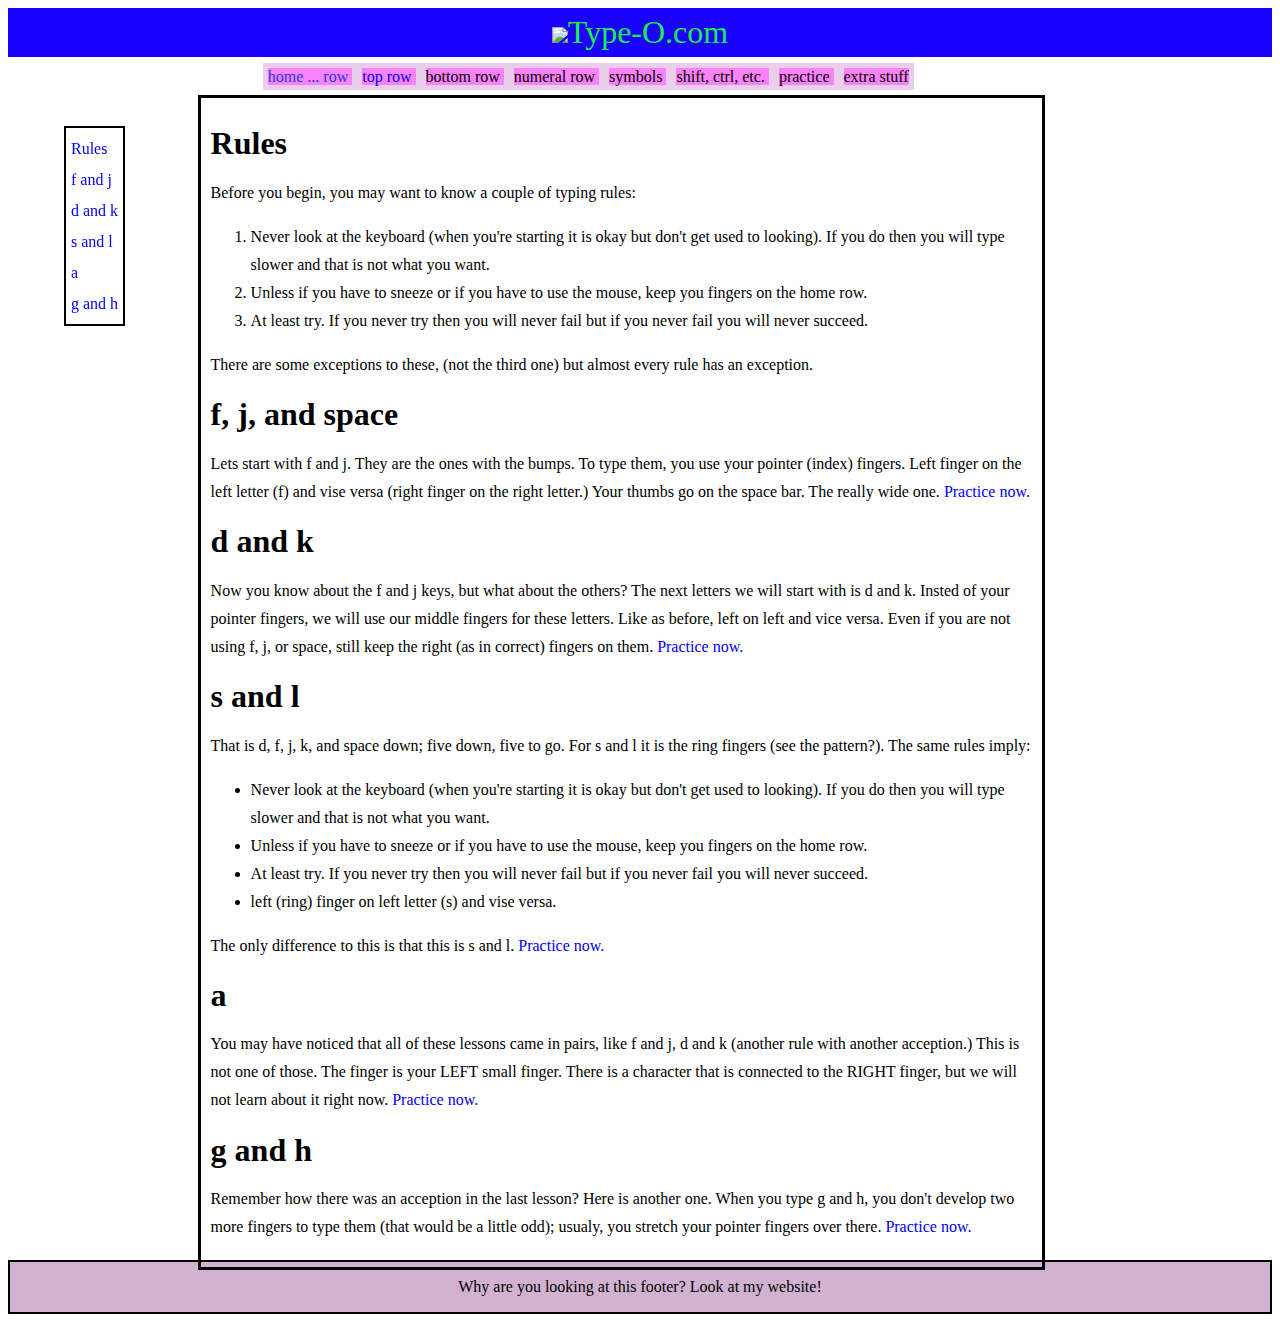
==== index.html @ 04d05428 "Update index.html" ====
<!DOCTYPE html>
<html>
    <head>
        <meta charset="utf-8">
        <title>Type-O</title>
        <link rel="stylesheet" type="text/css" href="main.css">
    </head>
    <body>
        <!--header-->
        <header>
            <img width="30px" src="https://www.kasandbox.org/programming-images/creatures/Hopper-Happy.png">Type-O.com
        </header>
        <!--navigation-->
        <nav>
            <span id="do">home ... row </span>
            <span><a href="tt.html">top row </a></span>
            <span>bottom row </span>
            <span>numeral row </span>
            <span>symbols </span>
            <span>shift, ctrl, etc. </span>
            <span>practice </span>
            <span><a>extra stuff</a></span>
        </nav>
        <!--side bar-->
        <aside>
            <ul>
                <li><a href='#rules'>Rules</a></li>
                <li><a href="#fjs">f and j</a></li>
                <li><a href="#dk">d and k</a></li>
                <li><a href="#sl">s and l</a></li>
                <li><a href="#a">a</a></li>
                <li><a href="#gh">g and h</a></li>
            </ul>
        </aside>
        <!--main content-->
        <div>
            <h1 id="rules">Rules</h1>
            <p>Before you begin, you may want to know a couple of typing rules:
            <ol>
                <li>Never look at the keyboard (when you're starting it is okay but don't get used to looking). If you do then you will type slower and that is not what you want.
                <li>Unless if you have to sneeze or if you have to use the mouse, keep you fingers on the home row.
                <li>At least try. If you never try then you will never fail but if you never fail you will never succeed.
            </ol>
            <p>There are some exceptions to these, (not the third one) but almost every rule has an exception.
            <h1 id="fjs">f, j, and space</h1>
            <p>Lets start with f and j. They are the ones with the bumps. To type them, you use your pointer (index) fingers. Left finger on the left letter (f) and vise versa (right finger on the right letter.) Your thumbs go on the space bar. The really wide one. <a href = "tl.html">Practice now.</a></p>
            <h1 id="dk">d and k</h1>
            <p>Now you know about the f and j keys, but what about the others? The next letters we will start with is d and k. Insted of your pointer fingers, we will use our middle fingers for these letters. Like as before, left on left and vice versa. Even if you are not using f, j, or space, still keep the right (as in correct) fingers on them.  <a href = "tl.html">Practice now.</a></p>
            <h1 id = "sl">s and l</h1>
            <p>That is d, f, j, k, and space down; five down, five to go. For s and l it is the ring fingers (see the pattern?). The same rules imply: </p><ul>
                <li>Never look at the keyboard (when you're starting it is okay but don't get used to looking). If you do then you will type slower and that is not what you want.
                <li>Unless if you have to sneeze or if you have to use the mouse, keep you fingers on the home row.
                <li>At least try. If you never try then you will never fail but if you never fail you will never succeed.
                <li>left (ring) finger on left letter (s) and vise versa.
            </ul>
            <p>The only difference to this is that this is s and l. <a href = "tl.html">Practice now.</a></p> 
            <h1 id = "a">a</h1>
            <p>You may have noticed that all of these lessons came in pairs, like f and j, d and k (another rule with another acception.) This is not one of those. The finger is your LEFT small finger. There is a character that is connected to the RIGHT finger, but we will not learn about it right now. <a href = "tl.html">Practice now.</a></p>
            <h1 id = 'gh'>g and h</h1>
            <p>Remember how there was an acception in the last lesson? Here is another one. When you type g and h, you don't develop two more fingers to type them (that would be a little odd); usualy, you stretch your pointer fingers over there. <a href = "tl.html">Practice now.</a></p>
        </div>
        <!--footer-->
        <footer>
            <p>Why are you looking at this footer? Look at my website!
        </footer>
    </body>
</html>
---- main.css ----
header{
                font-size:2em;
                text-align:center;
                background-color:rgb(25, 0, 255);                                  color:rgb(29, 237, 74);
                border:solid 6px rgb(25, 0, 255);
            }
            nav span{
                border:solid 5px rgb(235, 206, 235);
                text-align:center;
                background-color:rgb(250, 130, 250);
            }
            nav {
                text-align:center;
                position:relative;
                left:14.4%;
                top:6px;
                width:63%;
                line-height:28px;
            }
            a:link {
                color: blue;
                text-decoration:none;
            }
            a:hover { 
                color: rgb(212, 21, 212);
            }
            a:active { 
                color: red;
            }
            footer{
                text-align:center;
                background-color: rgb(209, 179, 209);
                border:solid 2px;
                clear: both;
            }
            aside ul{
                position: fixed;
                list-style: none;
                left: 5%;
                top: 110px;
                line-height: 31px;
                padding: 5px;
                border: solid 2px black;
            }
            body div{
                border:solid 3px rgb(0, 0, 0);
                position:relative;
                top:10px;
                left:15%;
                width:65%;
                line-height: 1.75em;
               padding: 10px;
            }
            #do{
                color:rgb(31, 58, 237);
            }
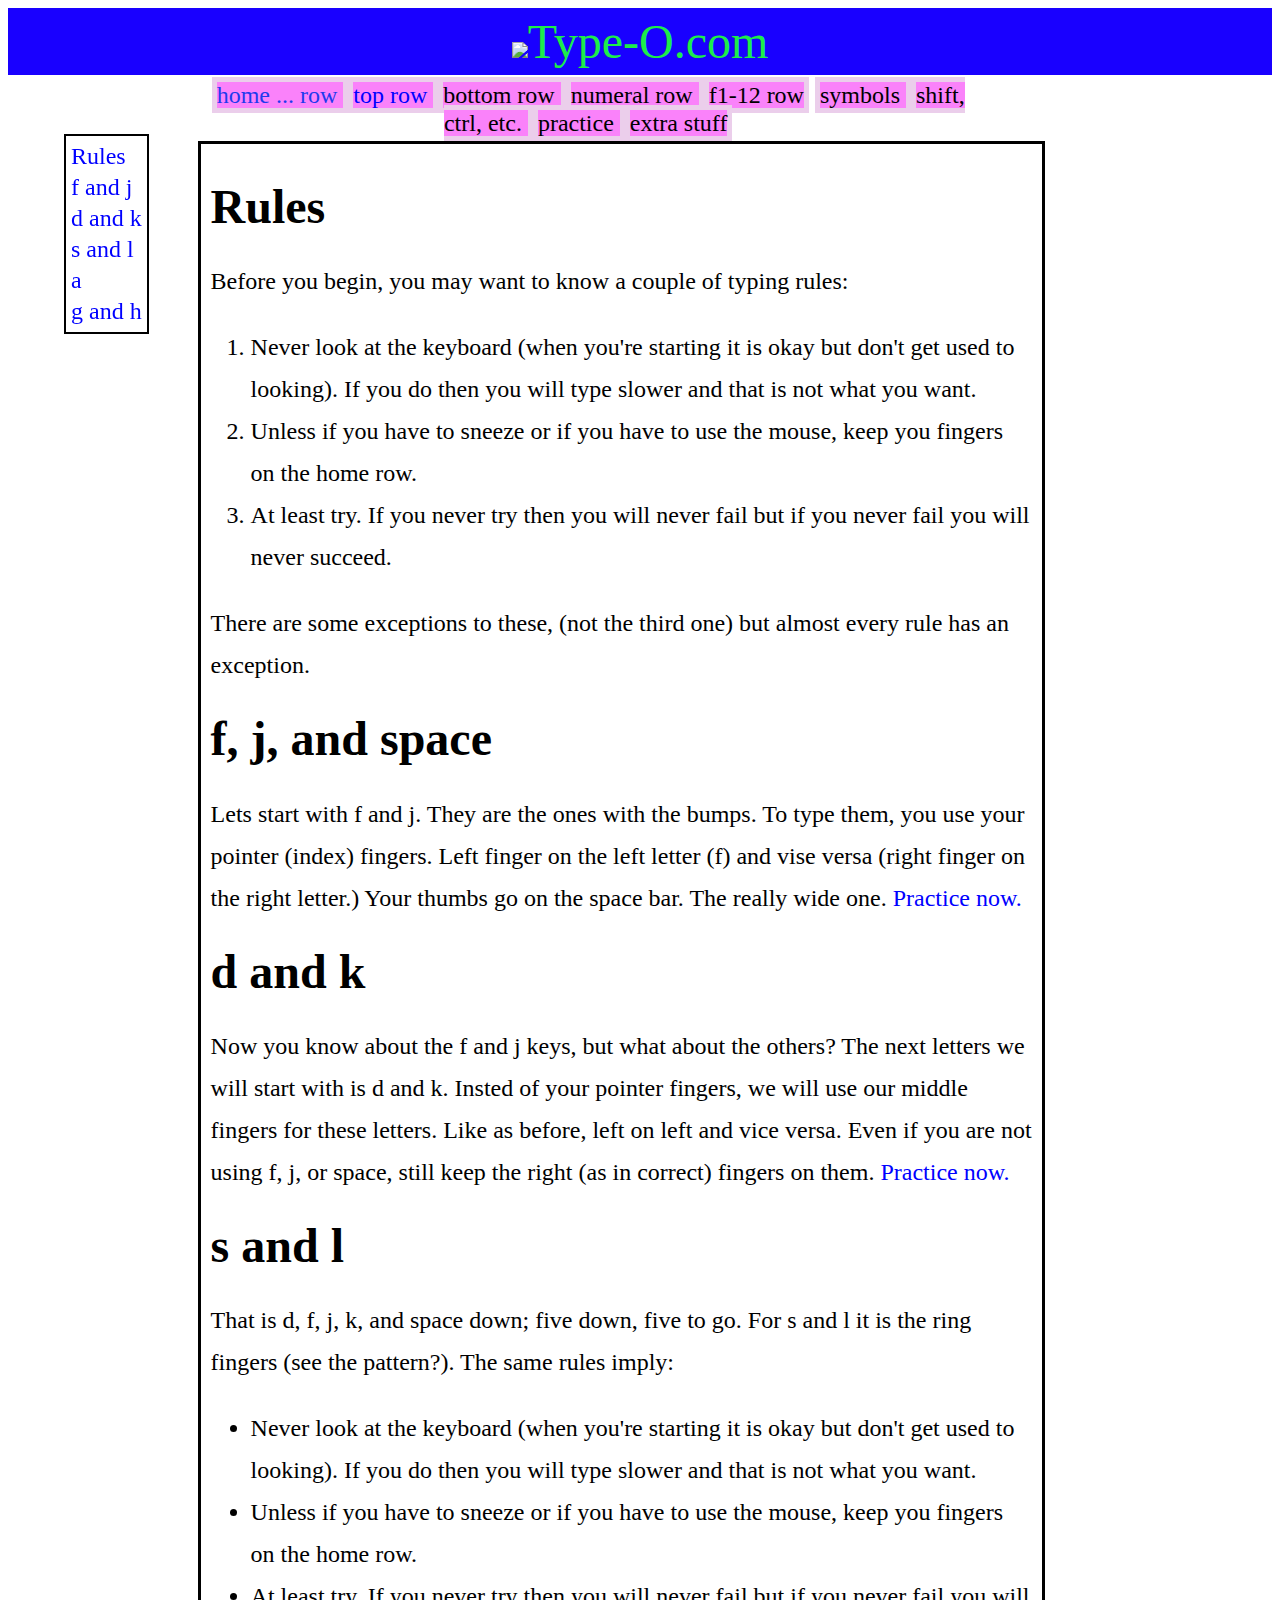
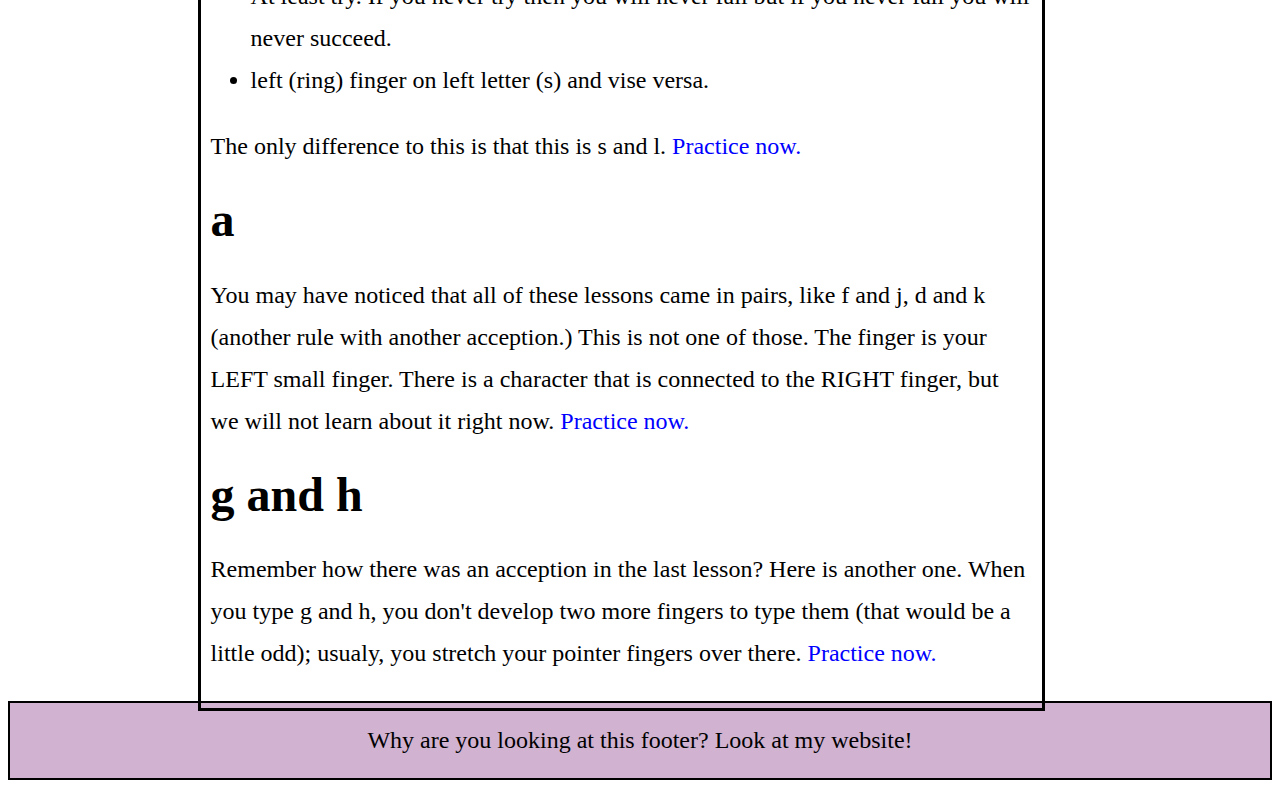
==== commit 1016eb89: "Update index.html" ====
--- a/index.html
+++ b/index.html
@@ -16,6 +16,7 @@
             <span><a href="tt.html">top row </a></span>
             <span>bottom row </span>
             <span>numeral row </span>
+            <span>f1-12 row</span>
             <span>symbols </span>
             <span>shift, ctrl, etc. </span>
             <span>practice </span>
--- a/main.css
+++ b/main.css
@@ -1,5 +1,8 @@
- header{
-                font-size:2em;
+body{
+	   font-size:1.5em;
+}
+ body header{
+		font-size:2em;
                 text-align:center;
                 background-color:rgb(25, 0, 255);                                  color:rgb(29, 237, 74);
                 border:solid 6px rgb(25, 0, 255);
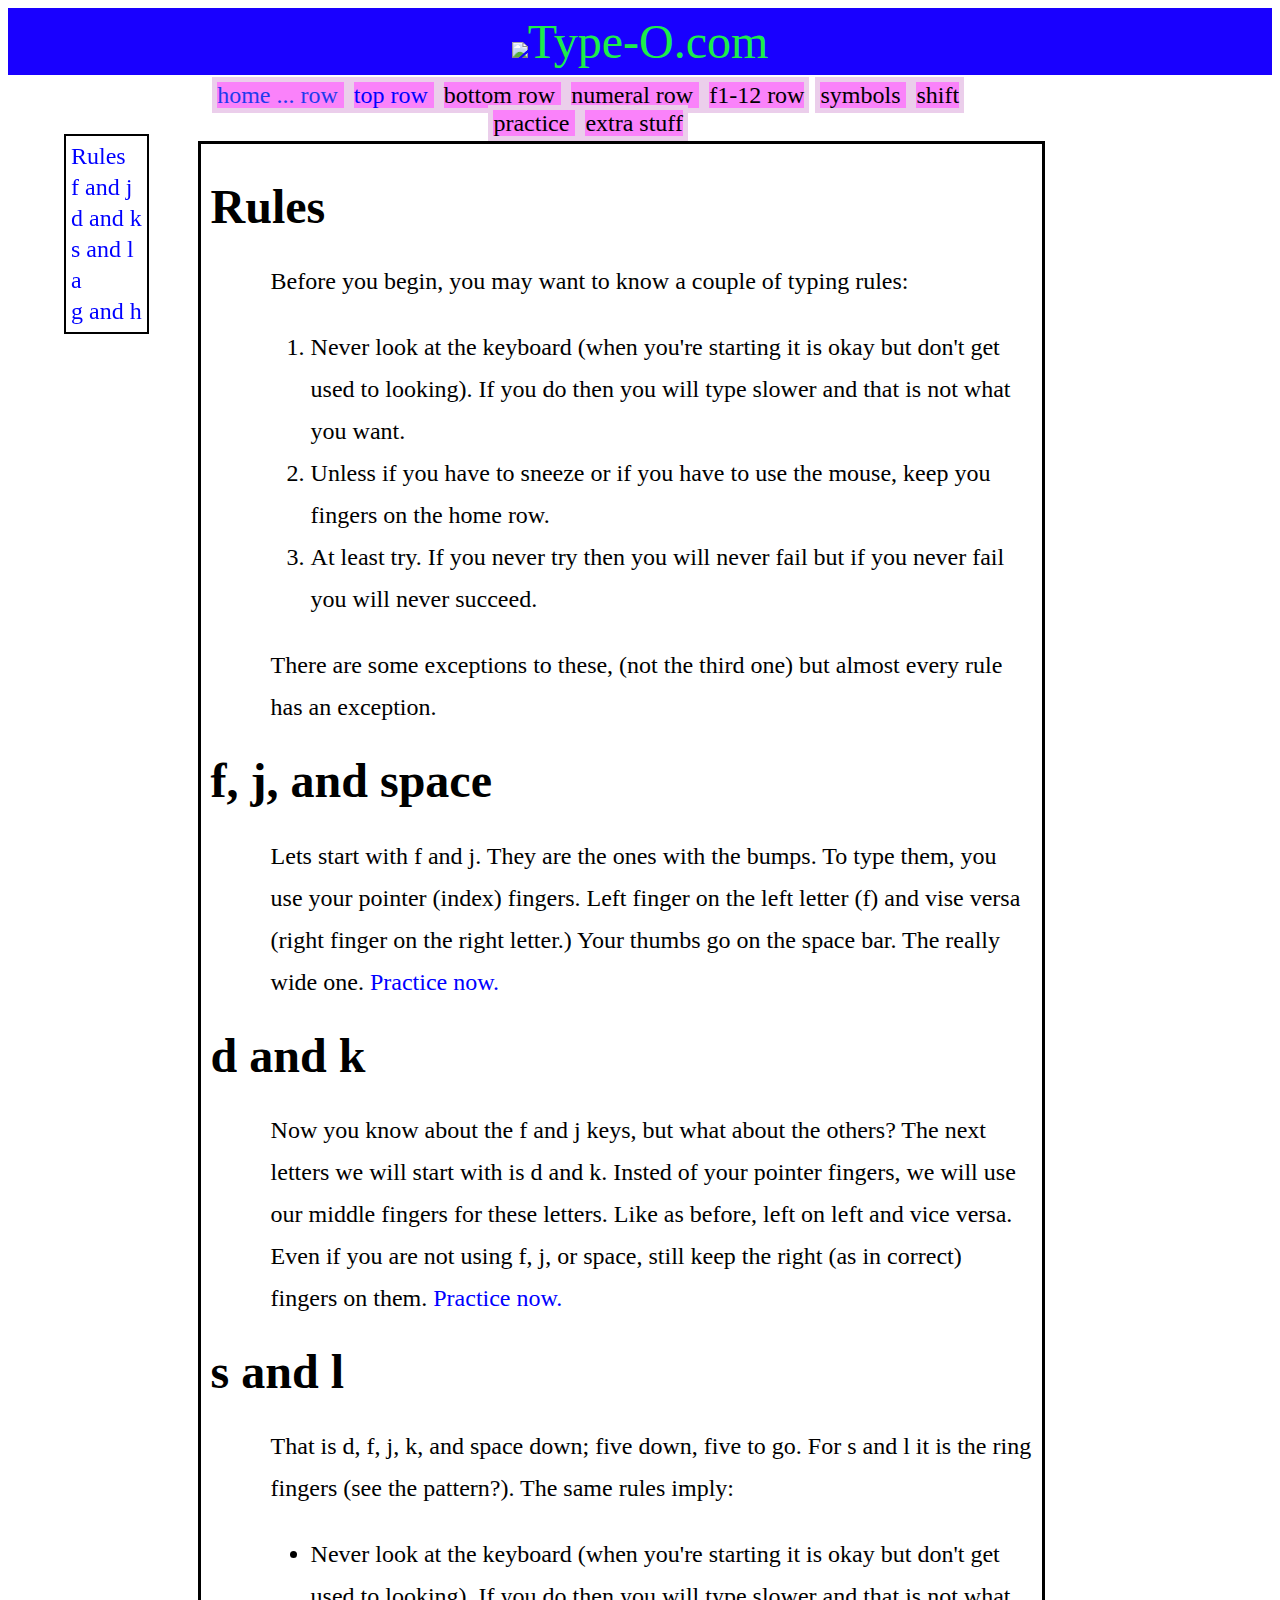
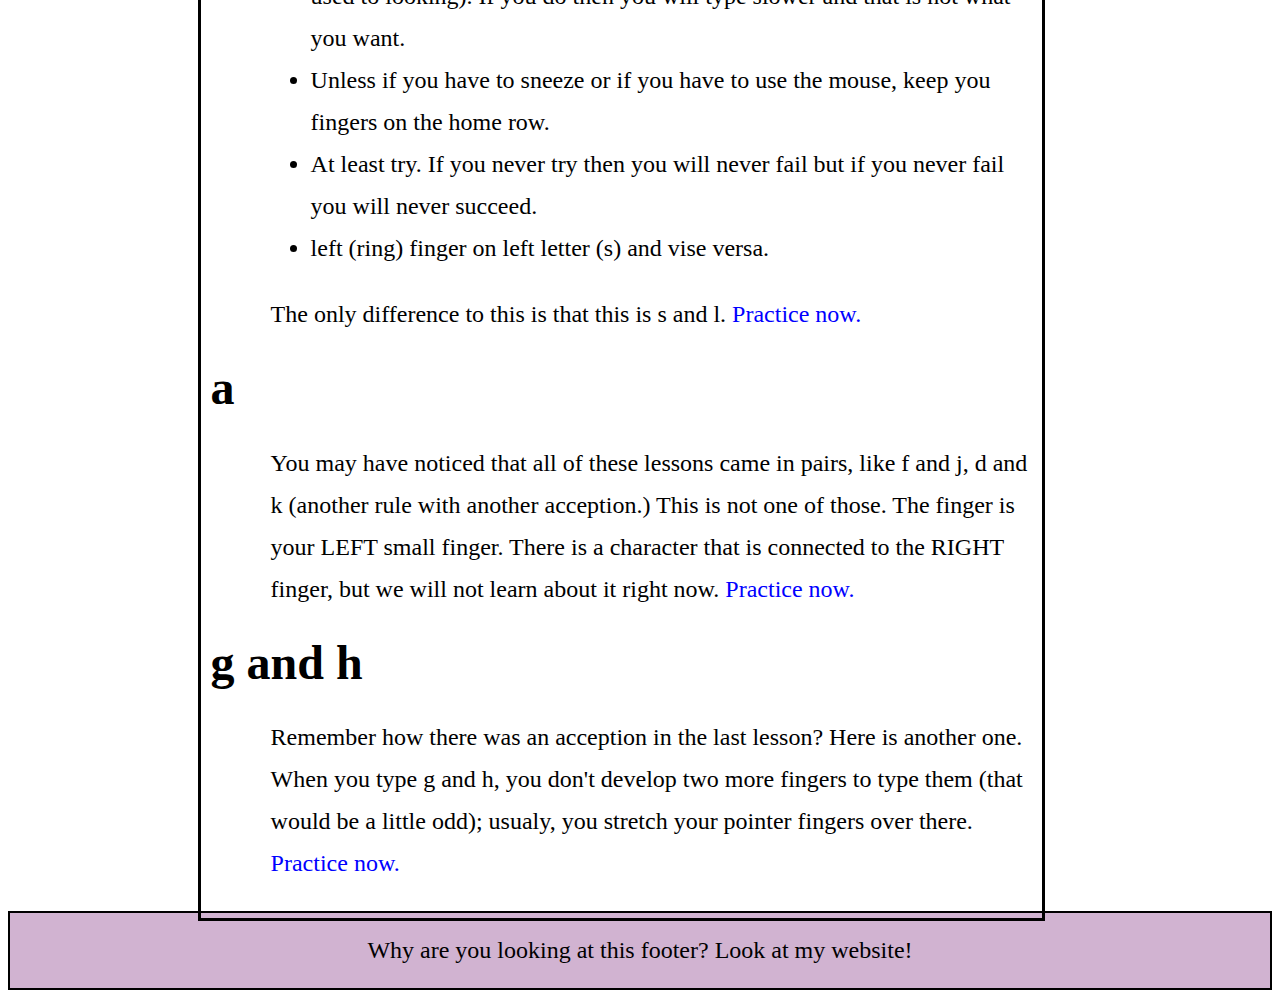
==== commit 4d317535: "Update index.html" ====
--- a/index.html
+++ b/index.html
@@ -18,7 +18,7 @@
             <span>numeral row </span>
             <span>f1-12 row</span>
             <span>symbols </span>
-            <span>shift, ctrl, etc. </span>
+            <span>shift </span>
             <span>practice </span>
             <span><a>extra stuff</a></span>
         </nav>
--- a/main.css
+++ b/main.css
@@ -54,6 +54,15 @@
                 line-height: 1.75em;
                padding: 10px;
             }
+	    div p, div li{
+		margin-left: 2.5em;
+            }
             #do{
                 color:rgb(31, 58, 237);
             }
+	    .under{
+                text-decoration:underline;
+            }
+	    .st{
+                text-decoration:line-through;
+            }
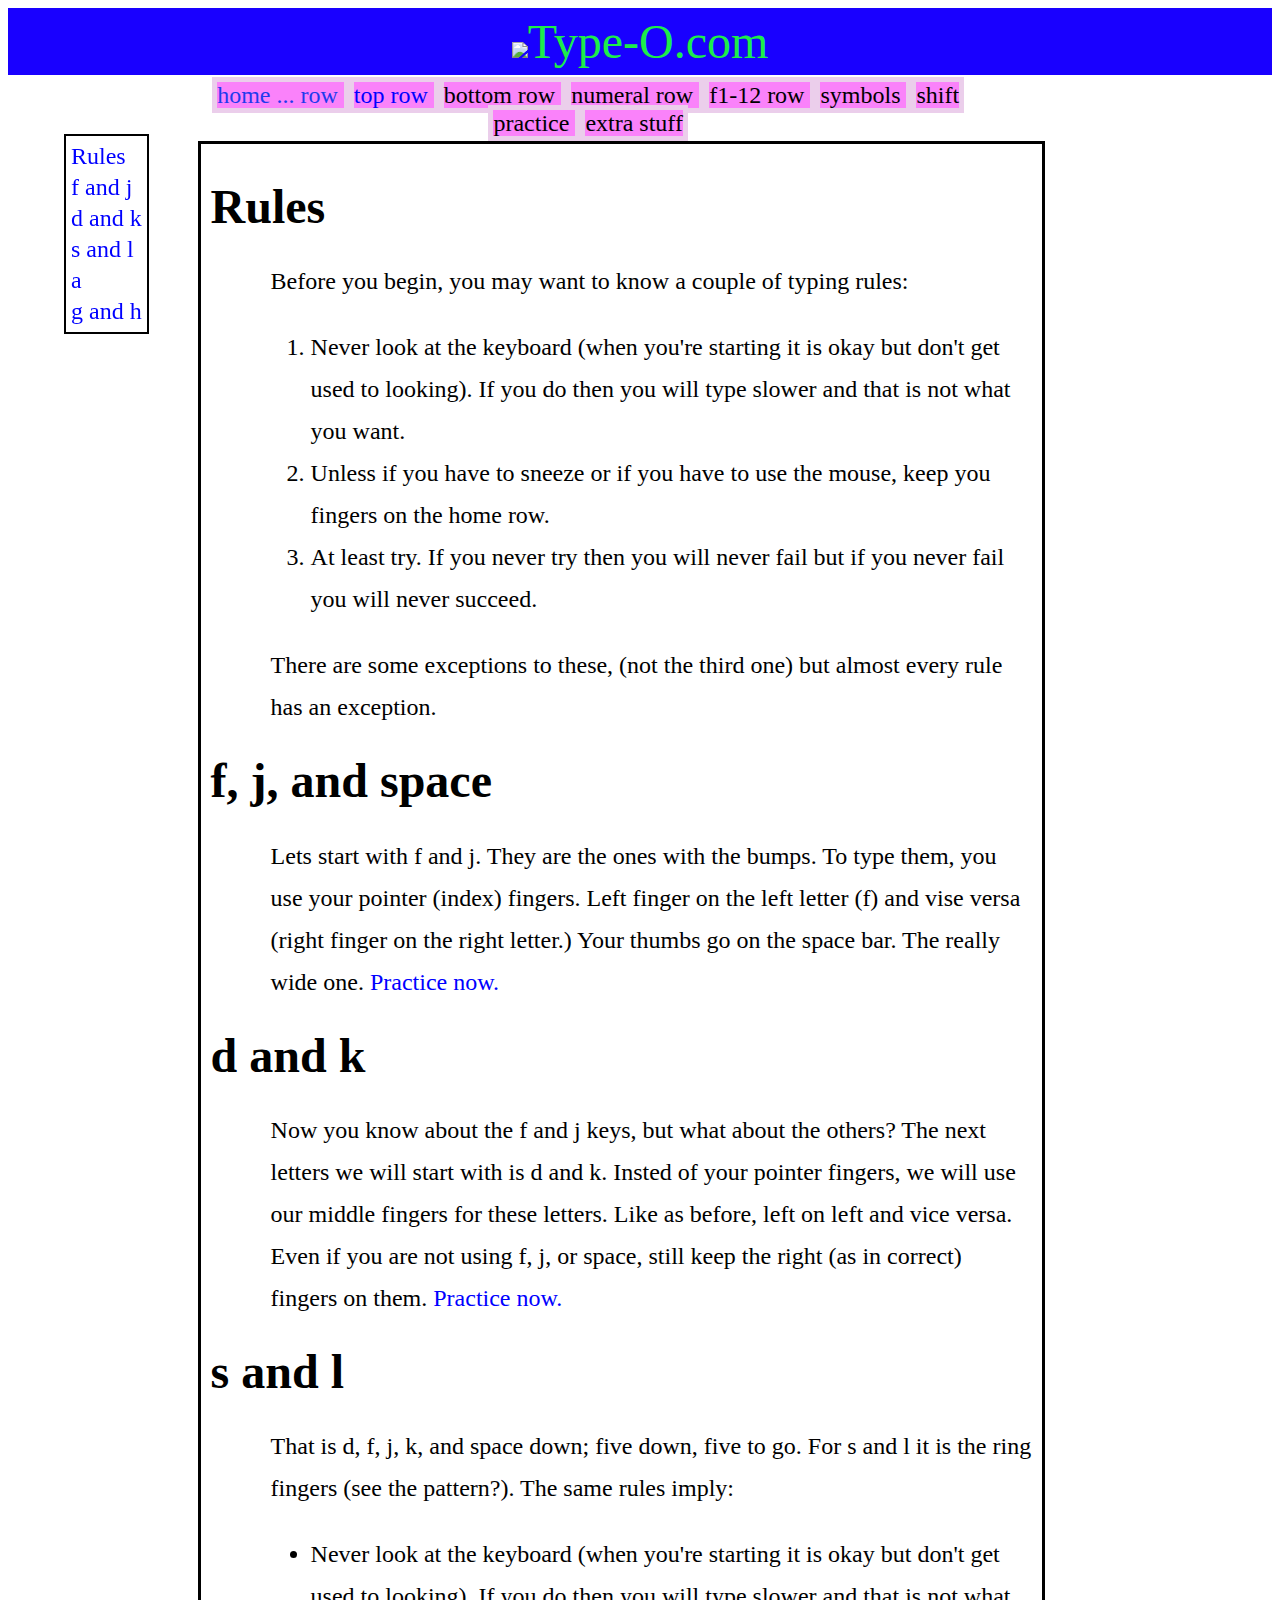
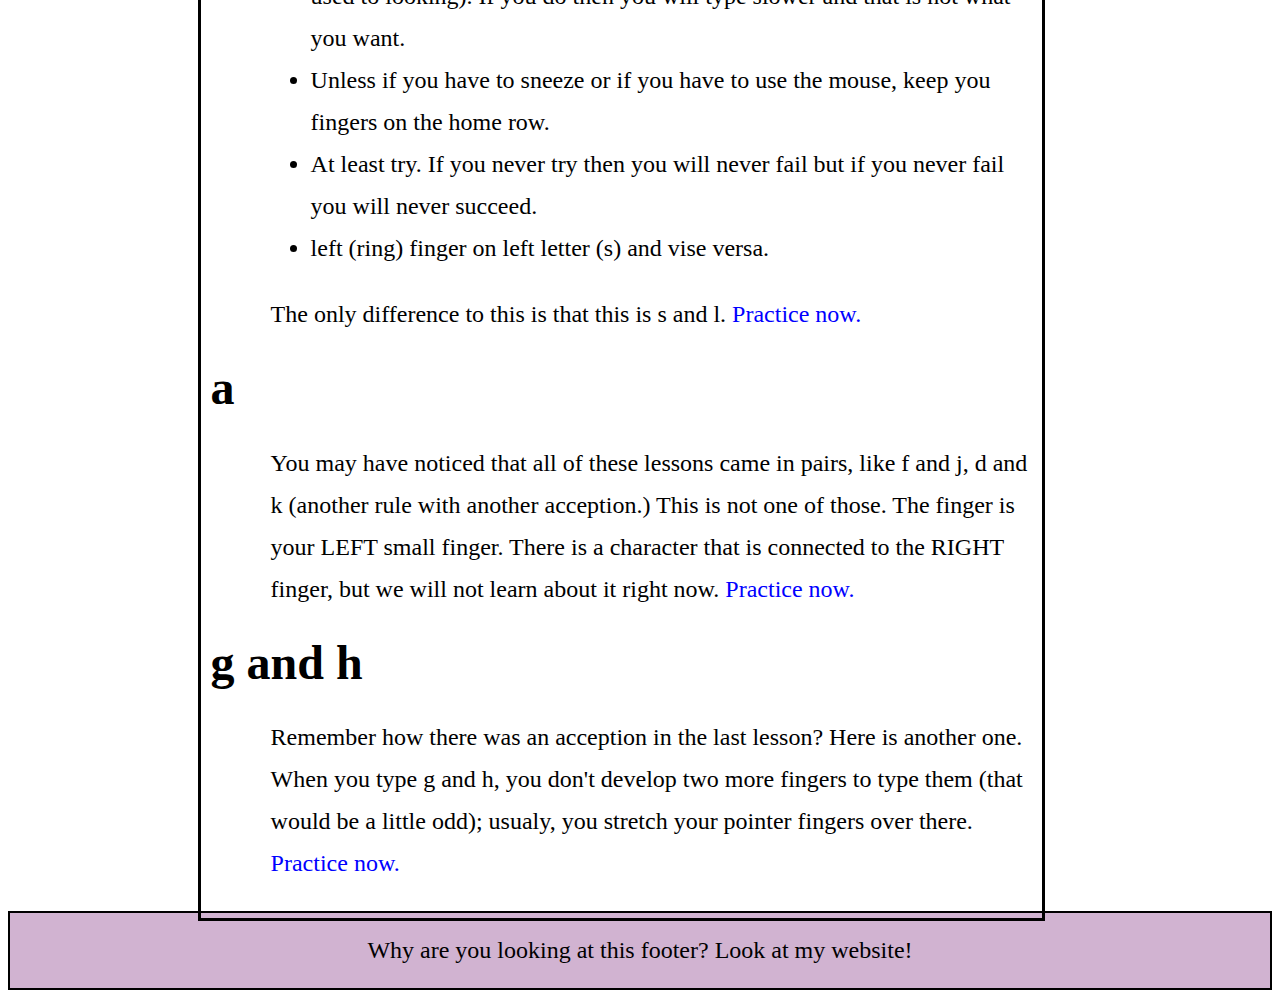
==== commit 568b77fb: "Update index.html" ====
--- a/index.html
+++ b/index.html
@@ -16,7 +16,7 @@
             <span><a href="tt.html">top row </a></span>
             <span>bottom row </span>
             <span>numeral row </span>
-            <span>f1-12 row</span>
+            <span>f1-12 row </span>
             <span>symbols </span>
             <span>shift </span>
             <span>practice </span>
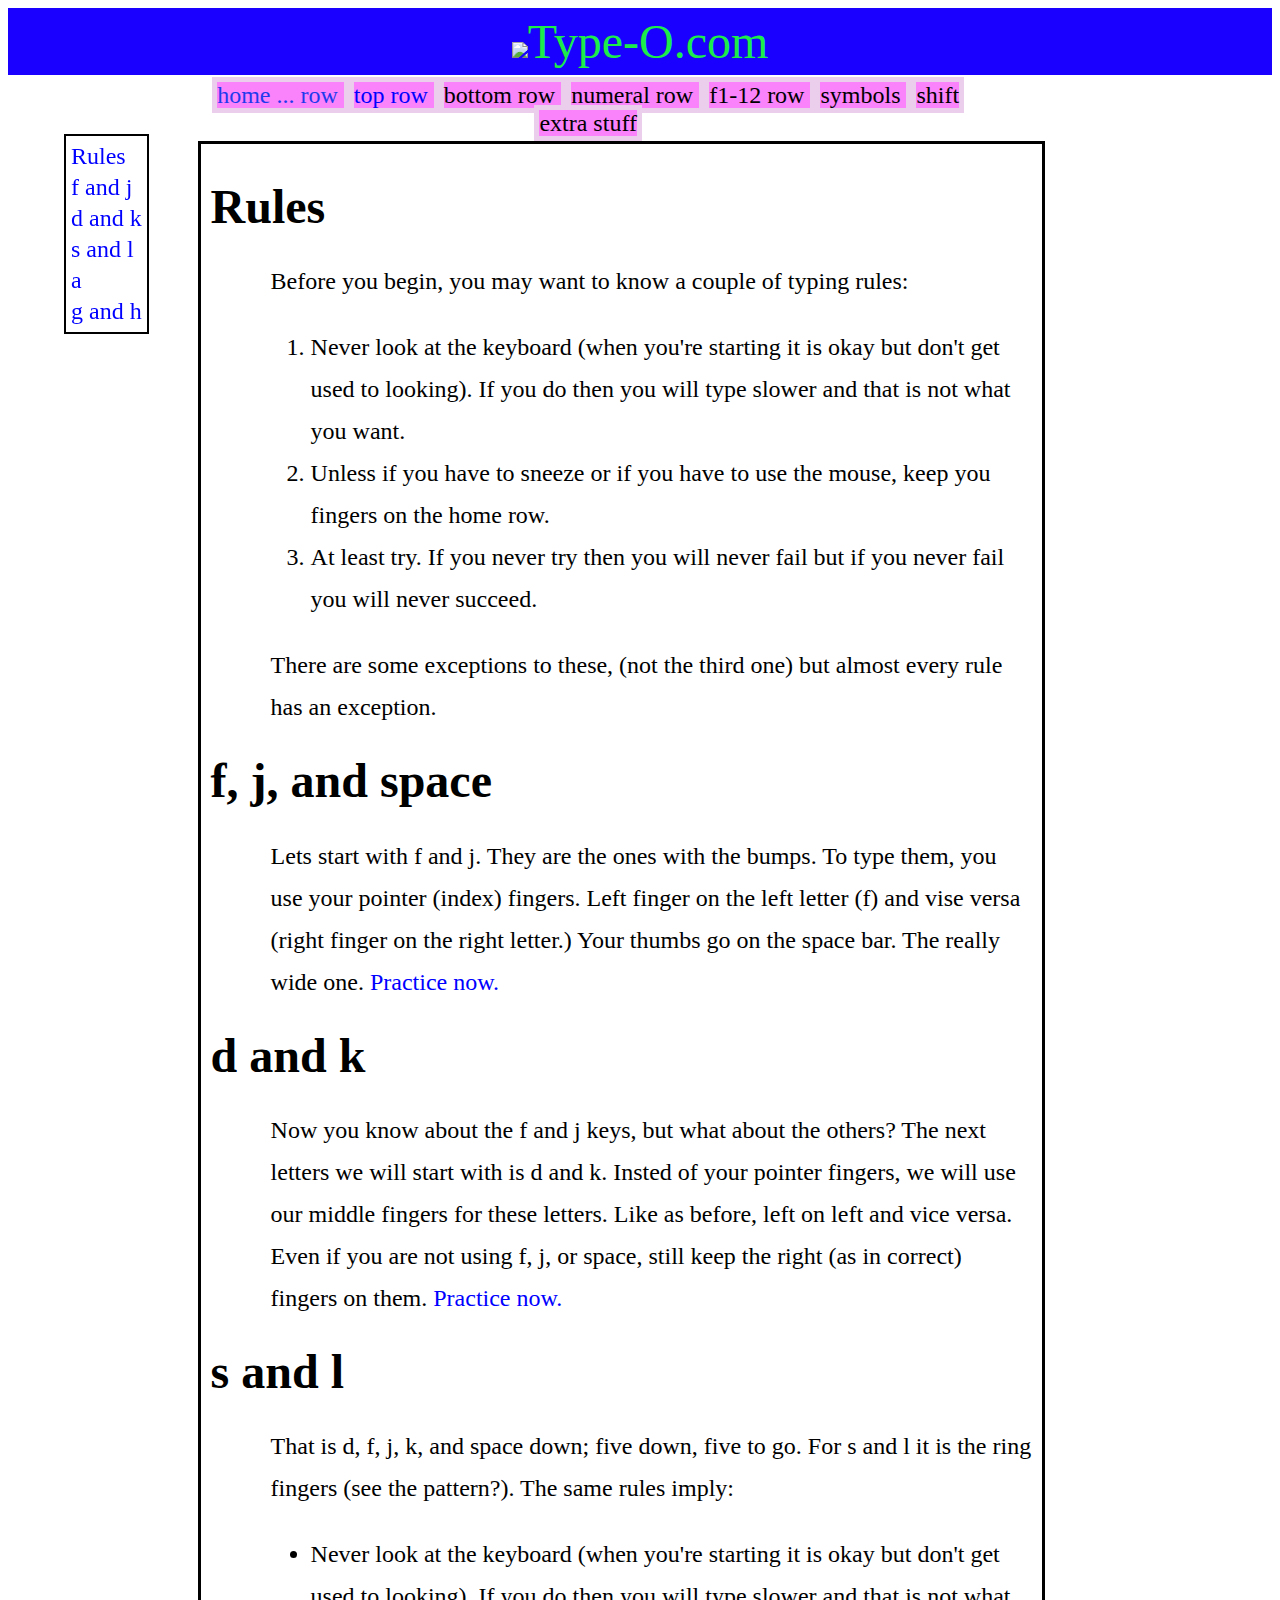
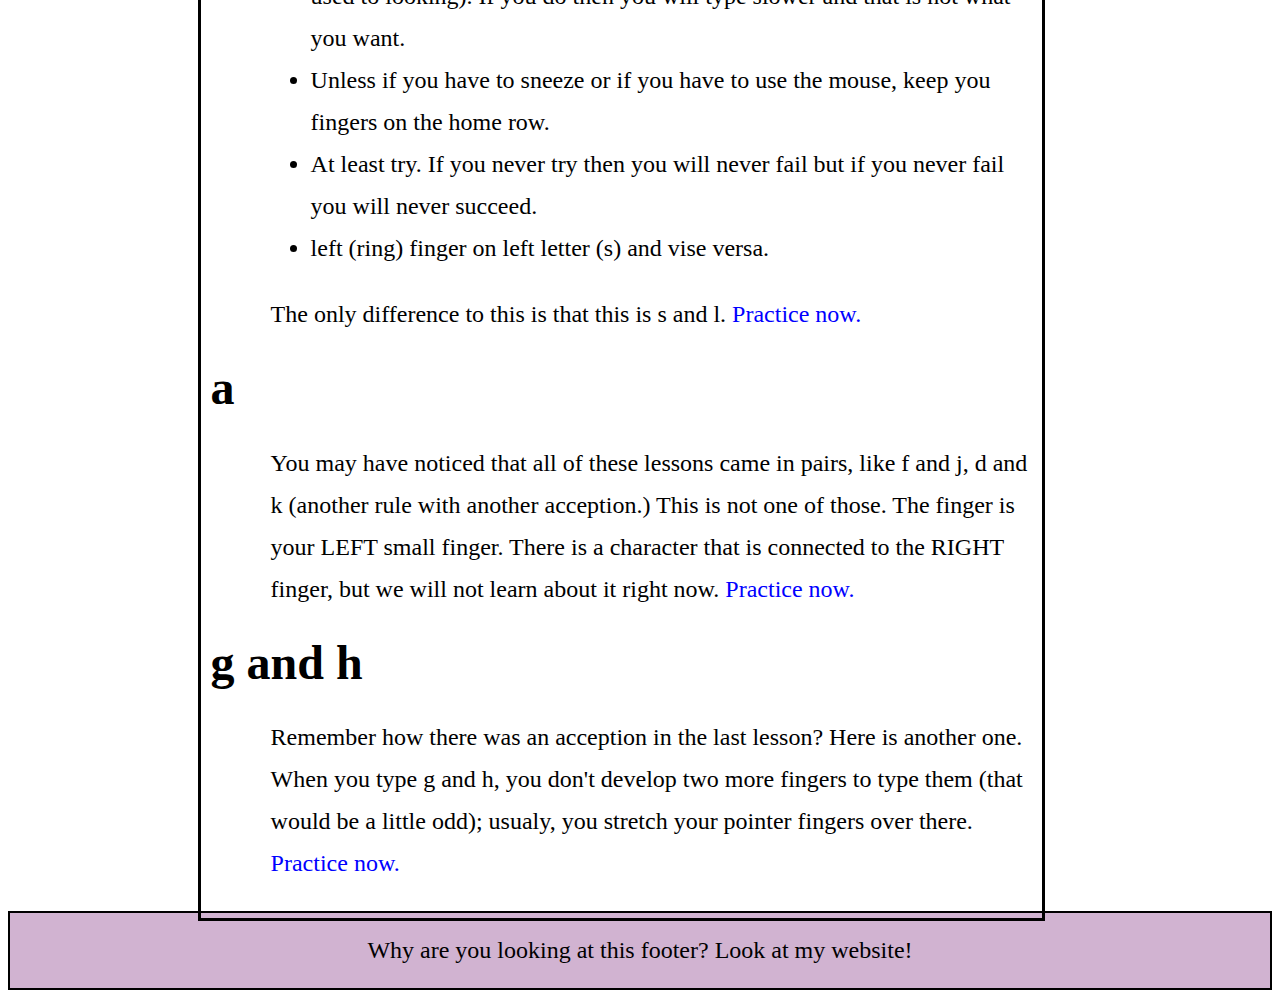
==== commit 4644e96f: "Update index.html" ====
--- a/index.html
+++ b/index.html
@@ -19,7 +19,6 @@
             <span>f1-12 row </span>
             <span>symbols </span>
             <span>shift </span>
-            <span>practice </span>
             <span><a>extra stuff</a></span>
         </nav>
         <!--side bar-->
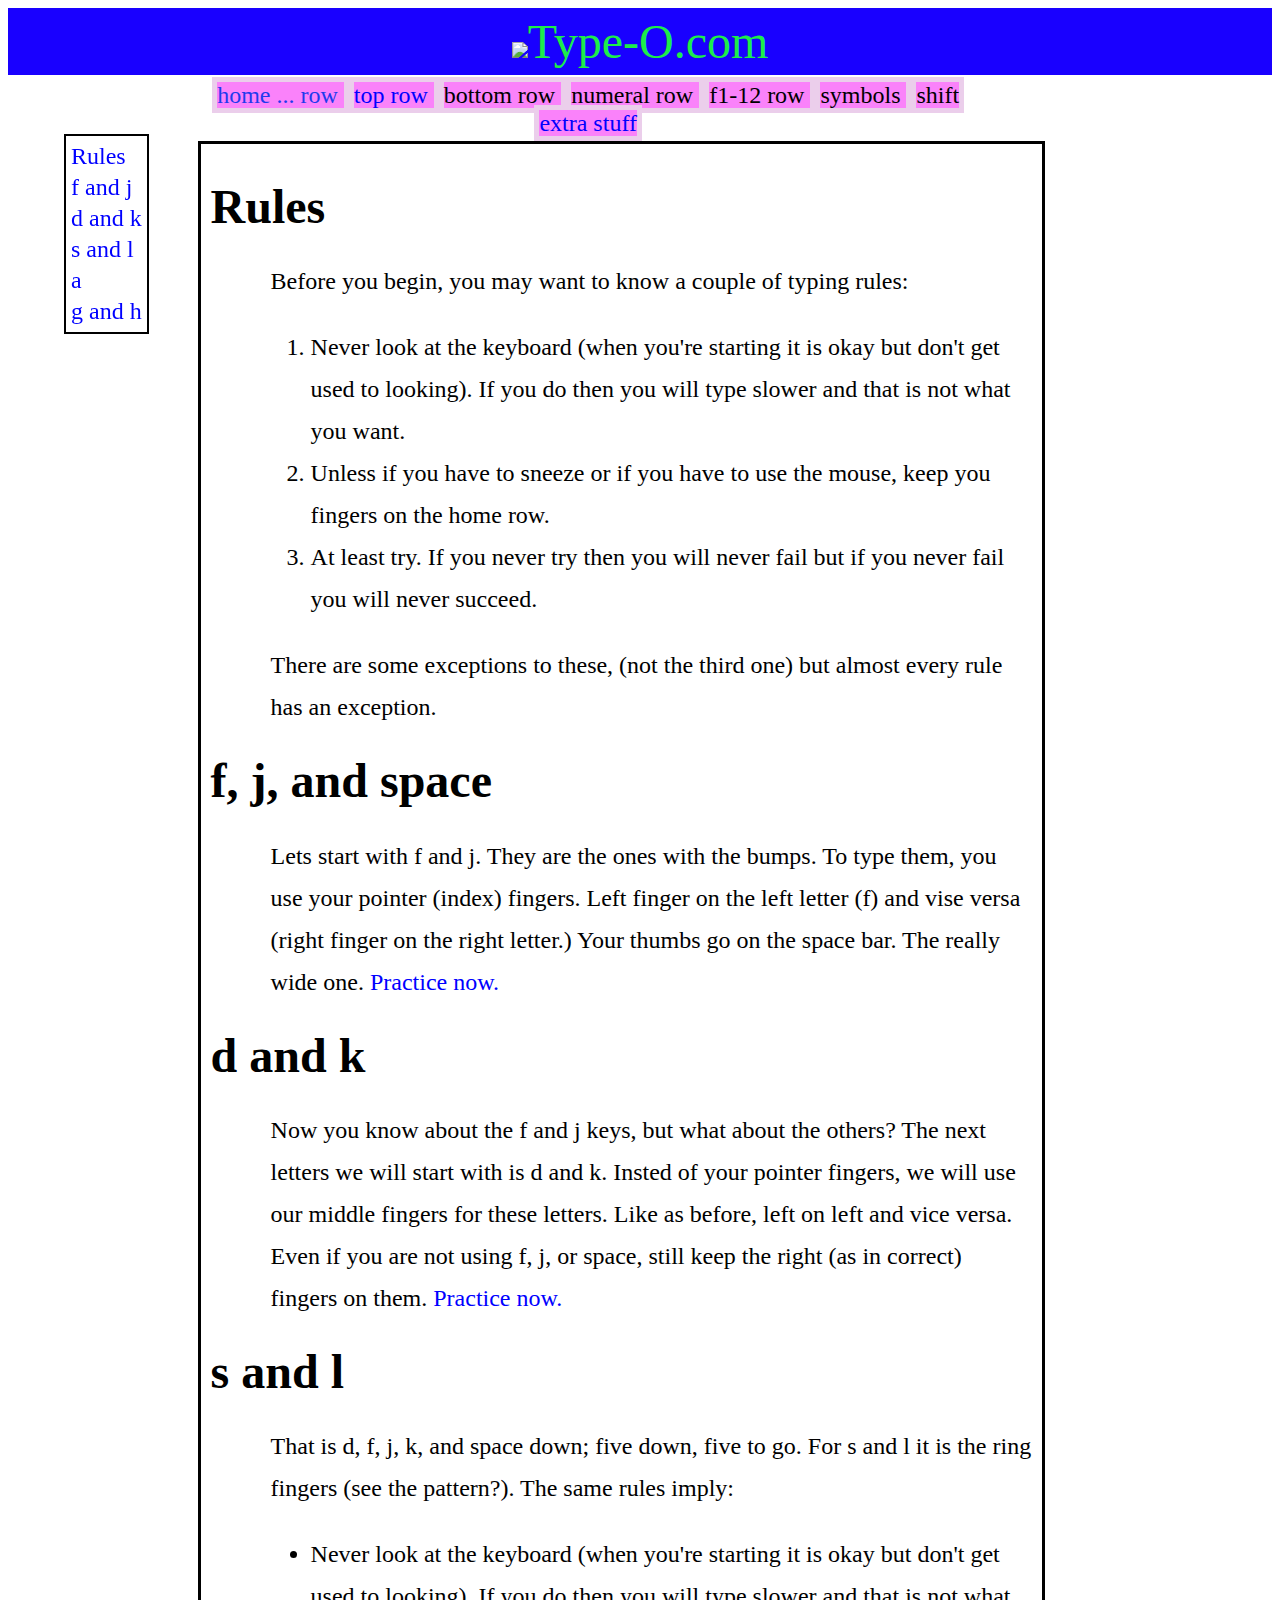
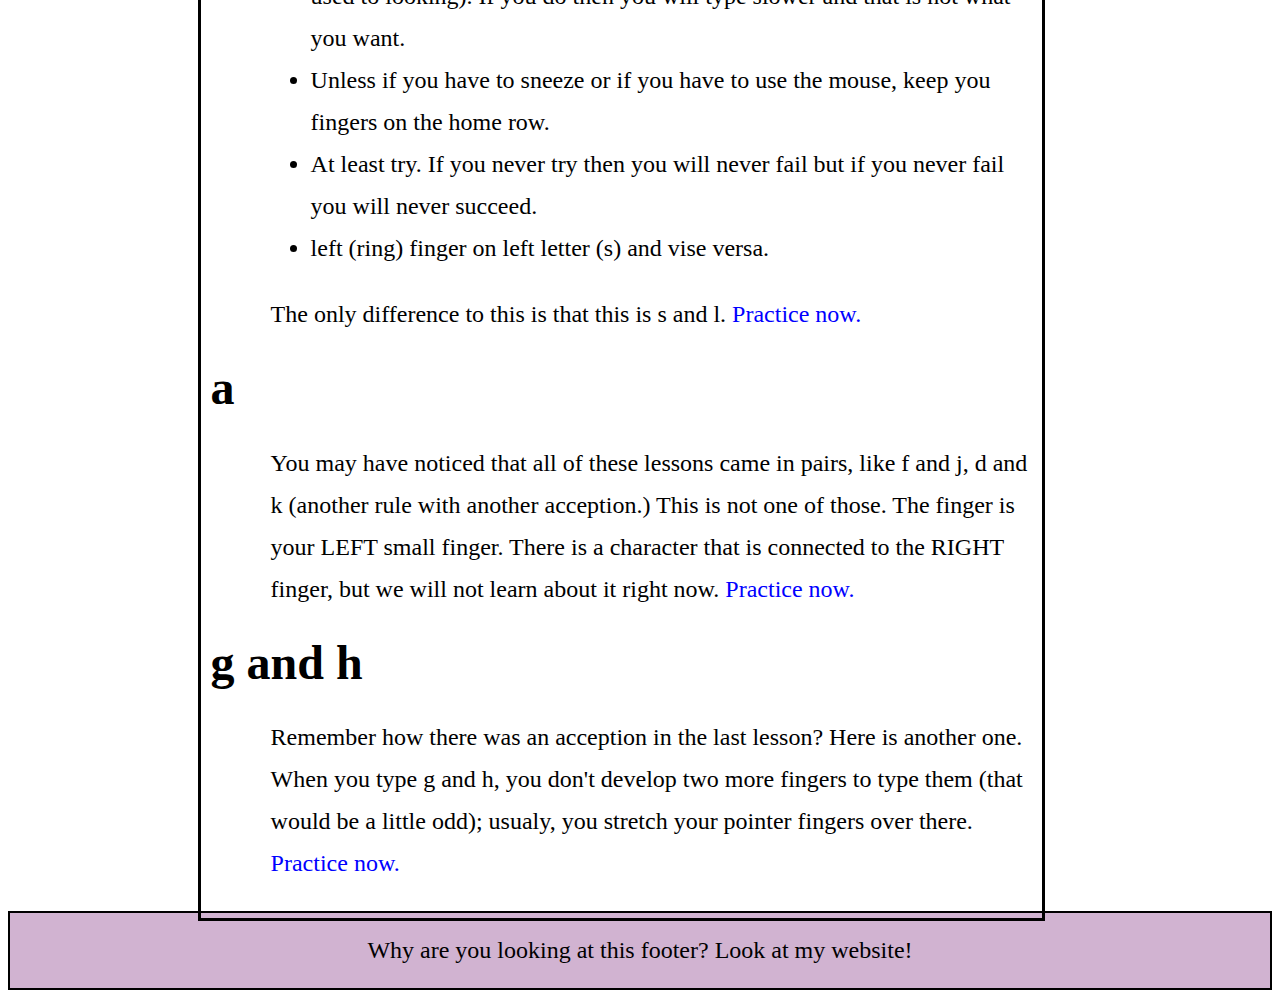
==== commit b3462471: "Update index.html" ====
--- a/index.html
+++ b/index.html
@@ -19,7 +19,7 @@
             <span>f1-12 row </span>
             <span>symbols </span>
             <span>shift </span>
-            <span><a>extra stuff</a></span>
+            <span><a href="te.html">extra stuff</a></span>
         </nav>
         <!--side bar-->
         <aside>
--- a/main.css
+++ b/main.css
@@ -63,6 +63,9 @@
 	    .under{
                 text-decoration:underline;
             }
+pre{
+	line-height:1em;
+}
 	    .st{
                 text-decoration:line-through;
             }
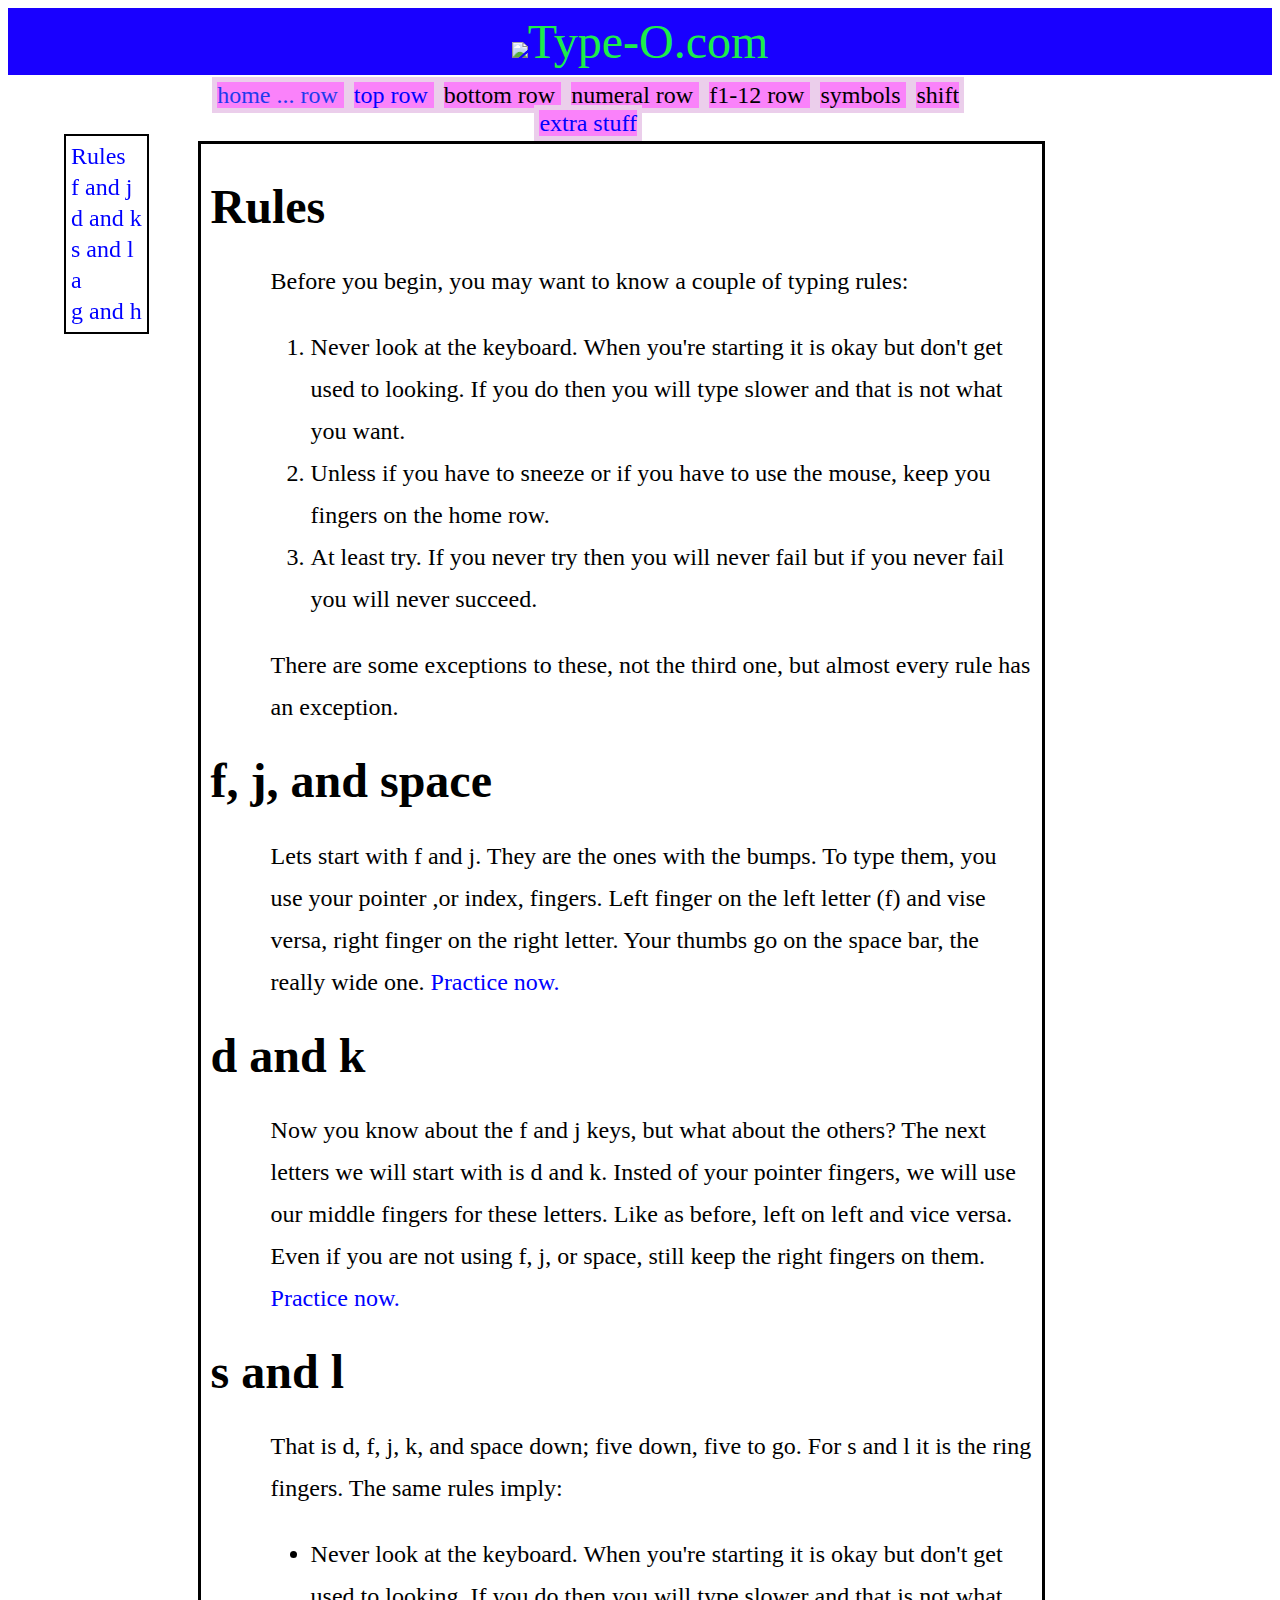
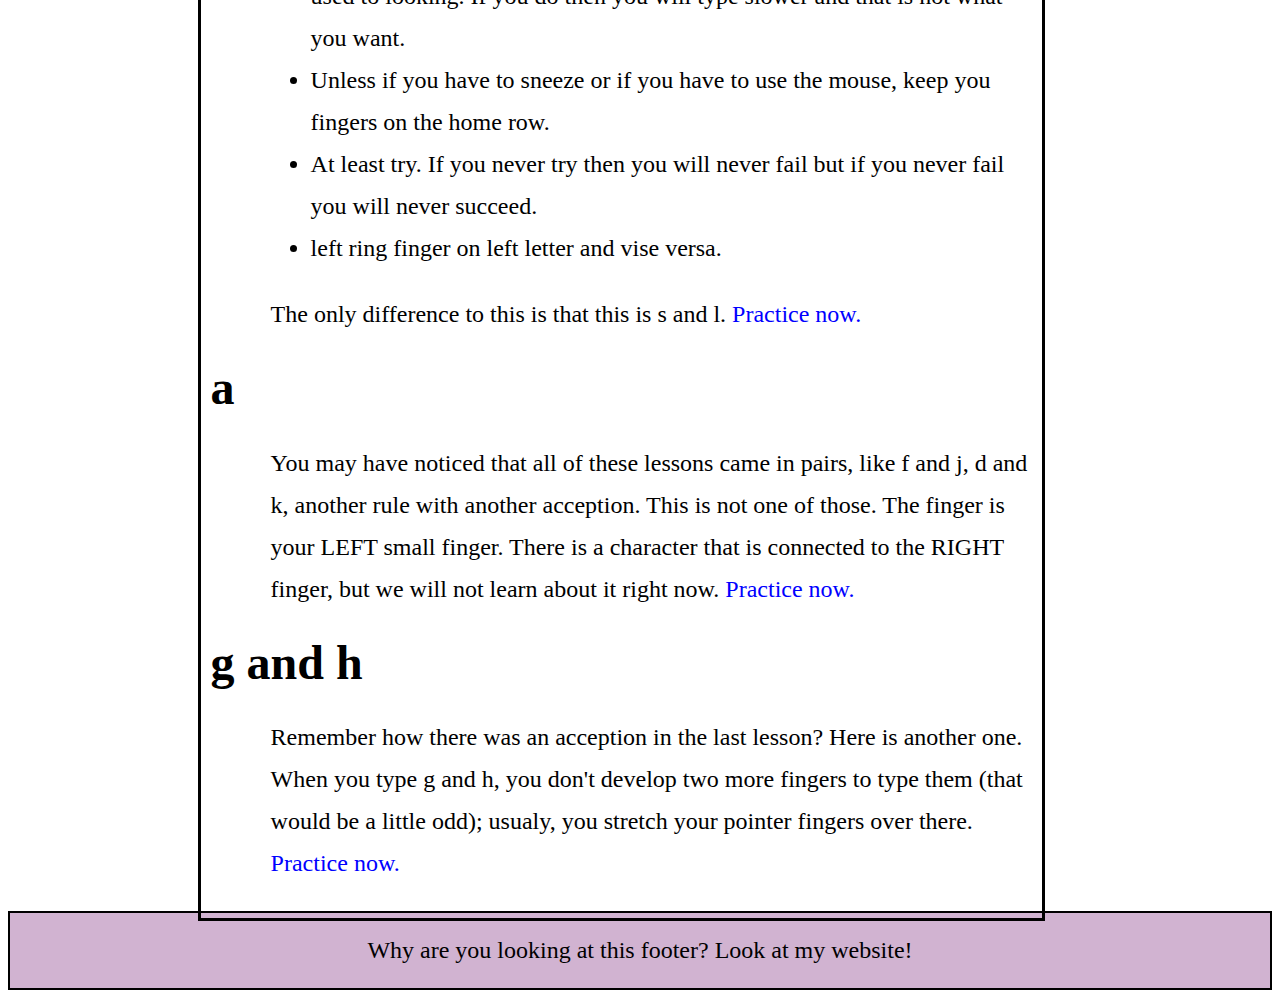
==== commit 76eb3c71: "less perenthesees" ====
--- a/index.html
+++ b/index.html
@@ -37,25 +37,26 @@
             <h1 id="rules">Rules</h1>
             <p>Before you begin, you may want to know a couple of typing rules:
             <ol>
-                <li>Never look at the keyboard (when you're starting it is okay but don't get used to looking). If you do then you will type slower and that is not what you want.
+                <li>Never look at the keyboard. When you're starting it is okay but don't get used to looking. If you do then you will type slower and that is not what you want.
                 <li>Unless if you have to sneeze or if you have to use the mouse, keep you fingers on the home row.
                 <li>At least try. If you never try then you will never fail but if you never fail you will never succeed.
             </ol>
-            <p>There are some exceptions to these, (not the third one) but almost every rule has an exception.
+            <p>There are some exceptions to these, not the third one, but almost every rule has an exception.
             <h1 id="fjs">f, j, and space</h1>
-            <p>Lets start with f and j. They are the ones with the bumps. To type them, you use your pointer (index) fingers. Left finger on the left letter (f) and vise versa (right finger on the right letter.) Your thumbs go on the space bar. The really wide one. <a href = "tl.html">Practice now.</a></p>
+            <p>Lets start with f and j. They are the ones with the bumps. To type them, you use your pointer ,or index, fingers. Left finger on the left letter (f) and vise versa, right finger on the right letter. Your thumbs go on the space bar, the really wide one. <a href = "tl.html">Practice now.</a></p>
             <h1 id="dk">d and k</h1>
-            <p>Now you know about the f and j keys, but what about the others? The next letters we will start with is d and k. Insted of your pointer fingers, we will use our middle fingers for these letters. Like as before, left on left and vice versa. Even if you are not using f, j, or space, still keep the right (as in correct) fingers on them.  <a href = "tl.html">Practice now.</a></p>
+            <p>Now you know about the f and j keys, but what about the others? The next letters we will start with is d and k. Insted of your pointer fingers, we will use our middle fingers for these letters. Like as before, left on left and vice versa. Even if you are not using f, j, or space, still keep the right fingers on them.  <a href = "tl.html">Practice now.</a></p>
             <h1 id = "sl">s and l</h1>
-            <p>That is d, f, j, k, and space down; five down, five to go. For s and l it is the ring fingers (see the pattern?). The same rules imply: </p><ul>
-                <li>Never look at the keyboard (when you're starting it is okay but don't get used to looking). If you do then you will type slower and that is not what you want.
+            <p>That is d, f, j, k, and space down; five down, five to go. For s and l it is the ring fingers. The same rules imply: </p>
+            <ul>
+                <li>Never look at the keyboard. When you're starting it is okay but don't get used to looking. If you do then you will type slower and that is not what you want.
                 <li>Unless if you have to sneeze or if you have to use the mouse, keep you fingers on the home row.
                 <li>At least try. If you never try then you will never fail but if you never fail you will never succeed.
-                <li>left (ring) finger on left letter (s) and vise versa.
+                <li>left ring finger on left letter and vise versa.
             </ul>
             <p>The only difference to this is that this is s and l. <a href = "tl.html">Practice now.</a></p> 
             <h1 id = "a">a</h1>
-            <p>You may have noticed that all of these lessons came in pairs, like f and j, d and k (another rule with another acception.) This is not one of those. The finger is your LEFT small finger. There is a character that is connected to the RIGHT finger, but we will not learn about it right now. <a href = "tl.html">Practice now.</a></p>
+            <p>You may have noticed that all of these lessons came in pairs, like f and j, d and k, another rule with another acception. This is not one of those. The finger is your LEFT small finger. There is a character that is connected to the RIGHT finger, but we will not learn about it right now. <a href = "tl.html">Practice now.</a></p>
             <h1 id = 'gh'>g and h</h1>
             <p>Remember how there was an acception in the last lesson? Here is another one. When you type g and h, you don't develop two more fingers to type them (that would be a little odd); usualy, you stretch your pointer fingers over there. <a href = "tl.html">Practice now.</a></p>
         </div>
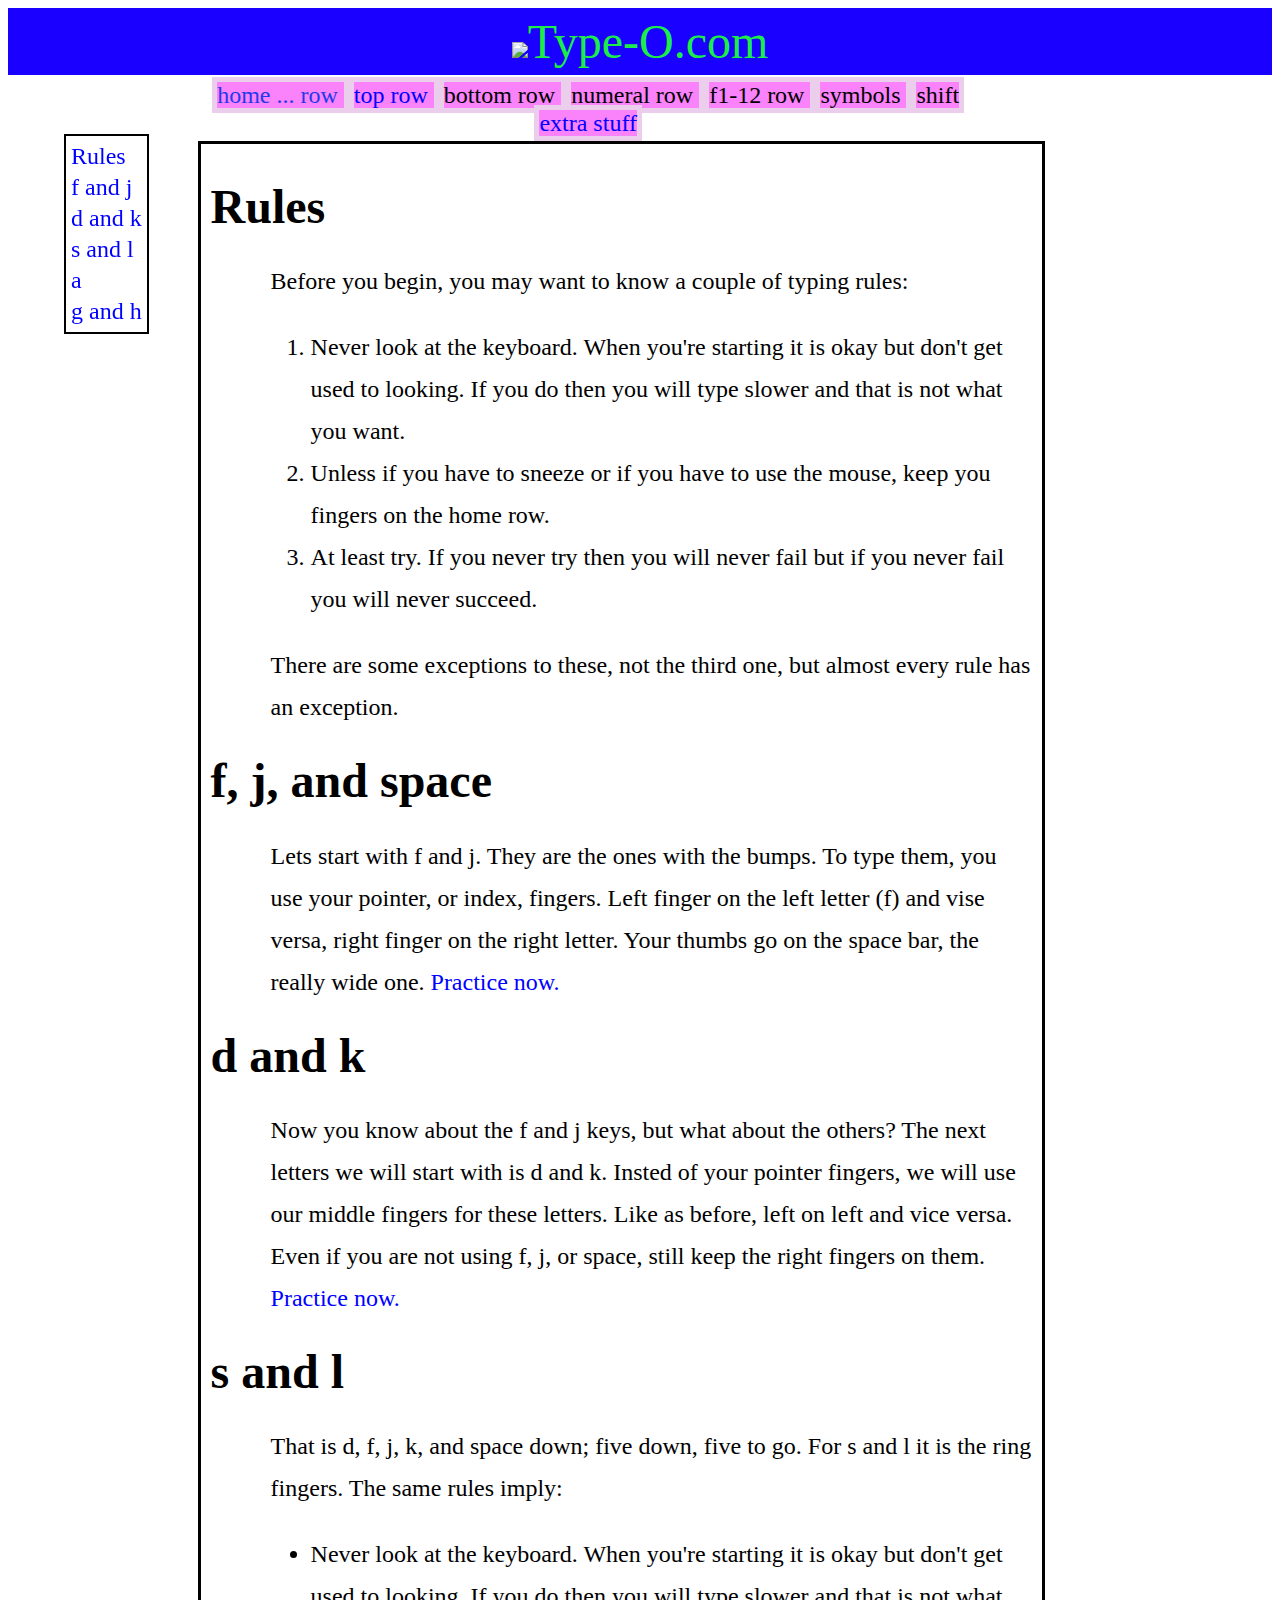
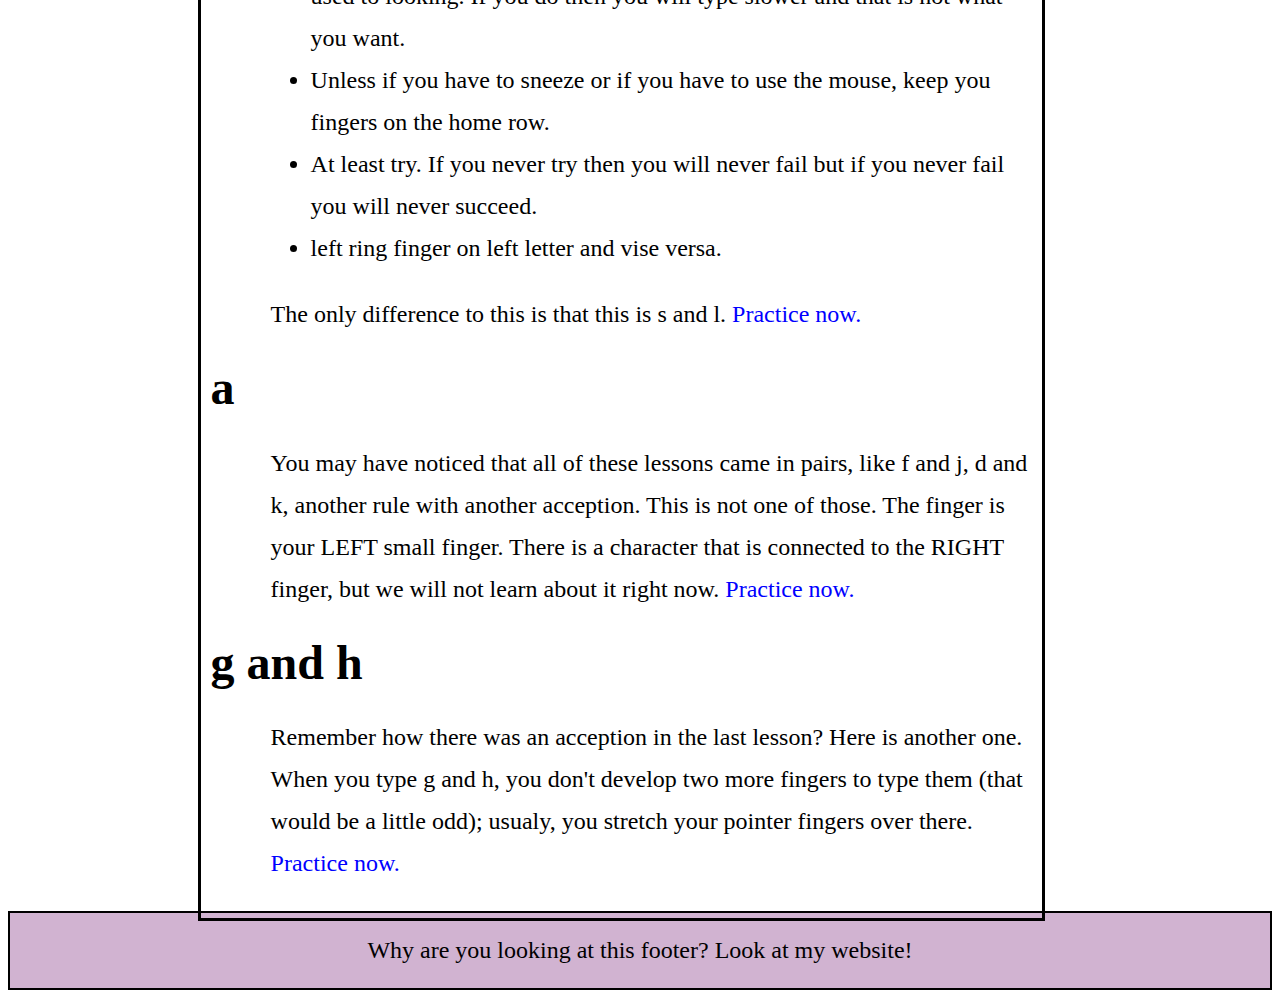
==== commit d745b389: "Update index.html" ====
--- a/index.html
+++ b/index.html
@@ -43,7 +43,7 @@
             </ol>
             <p>There are some exceptions to these, not the third one, but almost every rule has an exception.
             <h1 id="fjs">f, j, and space</h1>
-            <p>Lets start with f and j. They are the ones with the bumps. To type them, you use your pointer ,or index, fingers. Left finger on the left letter (f) and vise versa, right finger on the right letter. Your thumbs go on the space bar, the really wide one. <a href = "tl.html">Practice now.</a></p>
+            <p>Lets start with f and j. They are the ones with the bumps. To type them, you use your pointer, or index, fingers. Left finger on the left letter (f) and vise versa, right finger on the right letter. Your thumbs go on the space bar, the really wide one. <a href = "tl.html">Practice now.</a></p>
             <h1 id="dk">d and k</h1>
             <p>Now you know about the f and j keys, but what about the others? The next letters we will start with is d and k. Insted of your pointer fingers, we will use our middle fingers for these letters. Like as before, left on left and vice versa. Even if you are not using f, j, or space, still keep the right fingers on them.  <a href = "tl.html">Practice now.</a></p>
             <h1 id = "sl">s and l</h1>
